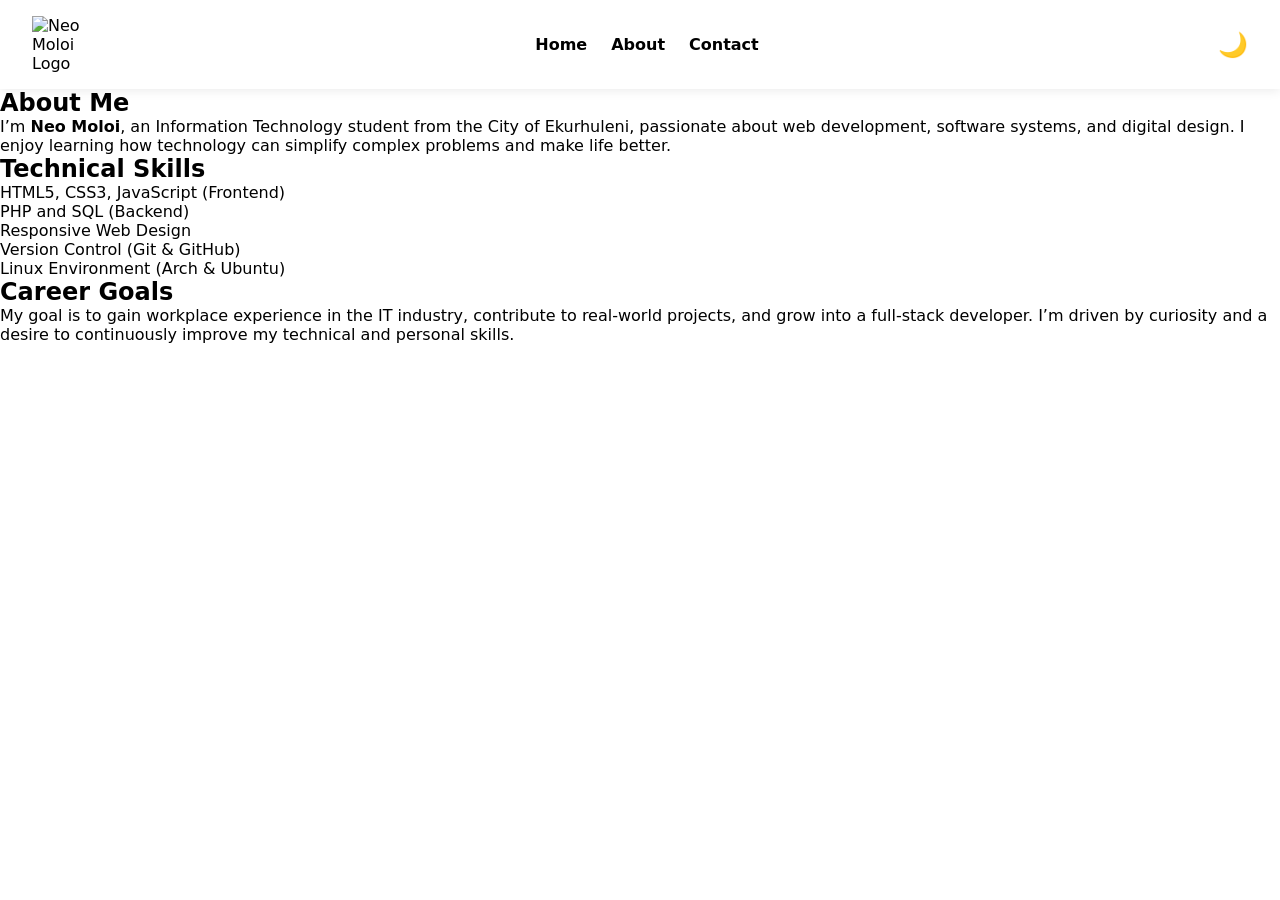
==== about.html @ 7deb3d25 "Modified about.html Reused the head, header tags from index with a few modifications and added a pre" ====
<!--
    Student Number: 221752137 (NV Moloi)
    Module: Web Development 3.2 (AIWEY3A)
    Examiner: Mr N Leduma
    Due Date: 31 October 2025
-->


<!-- REUSED HEAD & HEADER -->
<!DOCTYPE html>
<html lang="en" data-theme="auto">
    <head>
        <meta charset="UTF-8">
        <meta name="viewport" content="width=device-width, initial-scale=1.0">
        <title>About | Neo Moloi Portfolio</title>
        <link rel="stylesheet" href="assets/css/style.css">
        <script defer src="assets/js/theme.js"></script>
        <script defer src="assets/js/script.js"></script>
    </head>

    <body>
        <header class="site-header">
            <a href="index.html" class="logo">
                <img src="assets/images/logo.svg" alt="Neo Moloi Logo" id="logo">
            </a>
          
            <nav class="navbar">
                <ul id="nav-list">
                    <li><a href="index.html">Home</a></li>
                    <li><a href="about.html" class="active">About</a></li>
                    <li><a href="contact.html">Contact</a></li>
                </ul>
            </nav>
          
            <button class="menu-toggle" id="menu-toggle" aria-label="Toggle menu">☰</button>
            <button class="theme-toggle" id="theme-toggle" aria-label="Switch theme">🌙</button>
        </header>

        <main class="about">
            <section class="about-intro">
                <h1>About Me</h1>
                <p>
                    I’m <strong>Neo Moloi</strong>, an Information Technology student from the City of Ekurhuleni, 
                    passionate about web development, software systems, and digital design. 
                    I enjoy learning how technology can simplify complex problems and make life better.
                </p>
            </section>

            <section class="skills">
                <h2>Technical Skills</h2>
                    <ul>
                      <li>HTML5, CSS3, JavaScript (Frontend)</li>
                      <li>PHP and SQL (Backend)</li>
                      <li>Responsive Web Design</li>
                      <li>Version Control (Git & GitHub)</li>
                      <li>Linux Environment (Arch & Ubuntu)</li>
                    </ul>
            </section>

            <section class="goals">
                <h2>Career Goals</h2>
                <p>
                  My goal is to gain workplace experience in the IT industry, contribute to real-world 
                  projects, and grow into a full-stack developer. I’m driven by curiosity and a desire 
                  to continuously improve my technical and personal skills.
                </p>
            </section>

        </main>
    </body>
</html>
---- assets/css/style.css ----
/* 
    Student Number: 221752137 (NV Moloi)
    Module: Web Development 3.2 (AIWEY3A)
    Examiner: Mr N Leduma
    Due Date: 31 October 2025 
*/

* {
    margin: 0;
    padding: 0;
    box-sizing: border-box;
}

/* Using root for light/dark theme and global variables*/
:root {
    
      /*Light theme*/
     --bg-light: #f5f7fb;
     --text-light: #1a1a1a;
     --accent-light: #7b5cff;
     --accent2-light: #00e0c8; /*added a secondary accent for BG gradient*/
     --card-light: #ffffff;

    /*Dark theme*/
    --bg-dark: #0b0f14;
    --text-dark: #e6eef3;
    --accent-dark: #00e0c8;
    --accent2-dark: #8515b1;
    --card-dark: #101820;

    --font-main: "Poppins", system-ui, sans-serif;
    --transition: 0.3s ease;
}

/*light/dark theme to auto apply according to chosen theme*/
[data-theme="light"] {
    --bg: var(--bg-light);
    --text: var(--text-light);
    --accent: var(--accent-light);
    --accent2: var(--accent2-light);
    --card: var(--card-light);
}

[data-theme="dark"] {
    --bg: var(--bg-dark);
    --text: var(--text-dark);
    --accent: var(--accent-dark);
    --accent2: var(--accent2-dark);
    --card: var(--card-dark);
}

/*--GLOBAL DECLARATIONS--*/

body {
    font-family: var(--font-main);
    color: var(--text);
    background: var(--bg);
    min-height: 100vh;
    display: flex;
    flex-direction: column; 
    transition: background var(--transition), color var(--transition);
}

a {
    color: var(--accent);
    text-decoration: none;
    transition: color var(--transition);
}

a:hover {
    color: var(--accent2);
}

img {
    max-width: 100%;
    height: auto;
}

/*--HEADER--*/

.site-header {
    background: var(--card);
    display: flex;
    align-items: center;
    justify-content: space-between;
    padding: 1rem 2rem;
    box-shadow: 0 2px 10px rgba(0, 0, 0, 0.08);
    position: sticky;
    top: 0;
    z-index: 100;
}

/*added for logo*/
.logo img {
    width: 60px;
    height: auto;
    display: block;
}

.navbar ul {
    list-style: none;
    display: flex;
    gap: 1.5rem;
}

.navbar a {
    font-weight: 600;
    color: var(--text);
    position: relative;
}

.navbar a::after {
    content: "";
    position: absolute;
    left: 0;
    bottom: -4px;
    width: 0;
    height: 2px;
    background: var(--accent);
    transition: width var(--transition);
}

.navbar a:hover::after, 
.navbar a.active::after {
    width: 100%;
}

.menu-toggle {
    display: none;
    background: none;
    border: none;
    font-size: 1.8rem;
    color: var(--text);
    cursor: pointer;
}

/*makes the navbar appear as menu icon on mobile devices*/
@media (max-width: 768px) {
    .menu-toggle {
        display: block;
  }

    .navbar ul {
        flex-direction: column;
        align-items: center;
        background: var(--card);
        position: absolute;
        top: 70px;
        left: 0;
        right: 0;
        display: none;
        padding: 1rem 0;
  }

    .navbar ul.show {
        display: flex;
  }
}

.theme-toggle {
    background: none; /*remove default button backdround and borger*/
    border: none;
    font-size: 1.5rem;
    margin-left: 1rem;
    cursor: pointer;
    color: var(--text);
    transition: transform 0.5s ease;
}

.theme-toggle:hover {
    transform: rotate(20deg);
}

/*Mobile view*/
@media (max-width: 768px) {
    .theme-toggle {
        position: absolute;
        top: 18px;
        right: 50px;
    }
}

/*--HERO SECTION--*/
.hero {
    text-align: center;
    padding: 5rem 2rem;
    background: linear-gradient(
        135deg,
        var(--accent) 0%,
        var(--accent2) 100%
    );
    /*color: #fff;*/
}

.hero h1 {
    font-size: 2.5rem;
    margin-bottom: 1rem;
}

.hero p {
    font-size: 1.1rem;
    margin-bottom: 2rem;
    max-width: 600px;
    margin-inline: auto;
}

.btn {
    background: #fff;
    color: var(--accent);
    padding: 0.8rem 1.6rem;
    border-radius: 6px;
    font-weight: 600;
    transition: all var(--transition);
}
 .btn:hover {
    background: var(--accent2);
    color: #fff;
 }

 /*--FOOTER--*/
 .site-footer {
    background: var(--card);
    text-align: center;
    padding: 1.5rem;
    margin-top: auto;
    font-size: 0.9rem;
    box-shadow: 0 -2px 10px rgba(0, 0, 0, 0.05);
 }
 
 .site-footer .socials {
    margin-top: 0.5rem;
 }

 .site-footer .socials a {
    margin: 0 8px;
    font-size: 1.2rem;
    transition: transform var(--transition);
 }

 .site-footer .socials a:hover {
    transform: translate(-3px);
 }

 /*--SITE RESPONSIVE--*/
@media (max-width: 768px) {
    .navbar ul {
        flex-direction: column;
        align-items: center;
        background: var(--card);
        position: absolute;
        top: 80px;
        left: 0;
        right: 0;
        display: none;
    }
    .navbar ul.show {
        display: flex;
    }
}
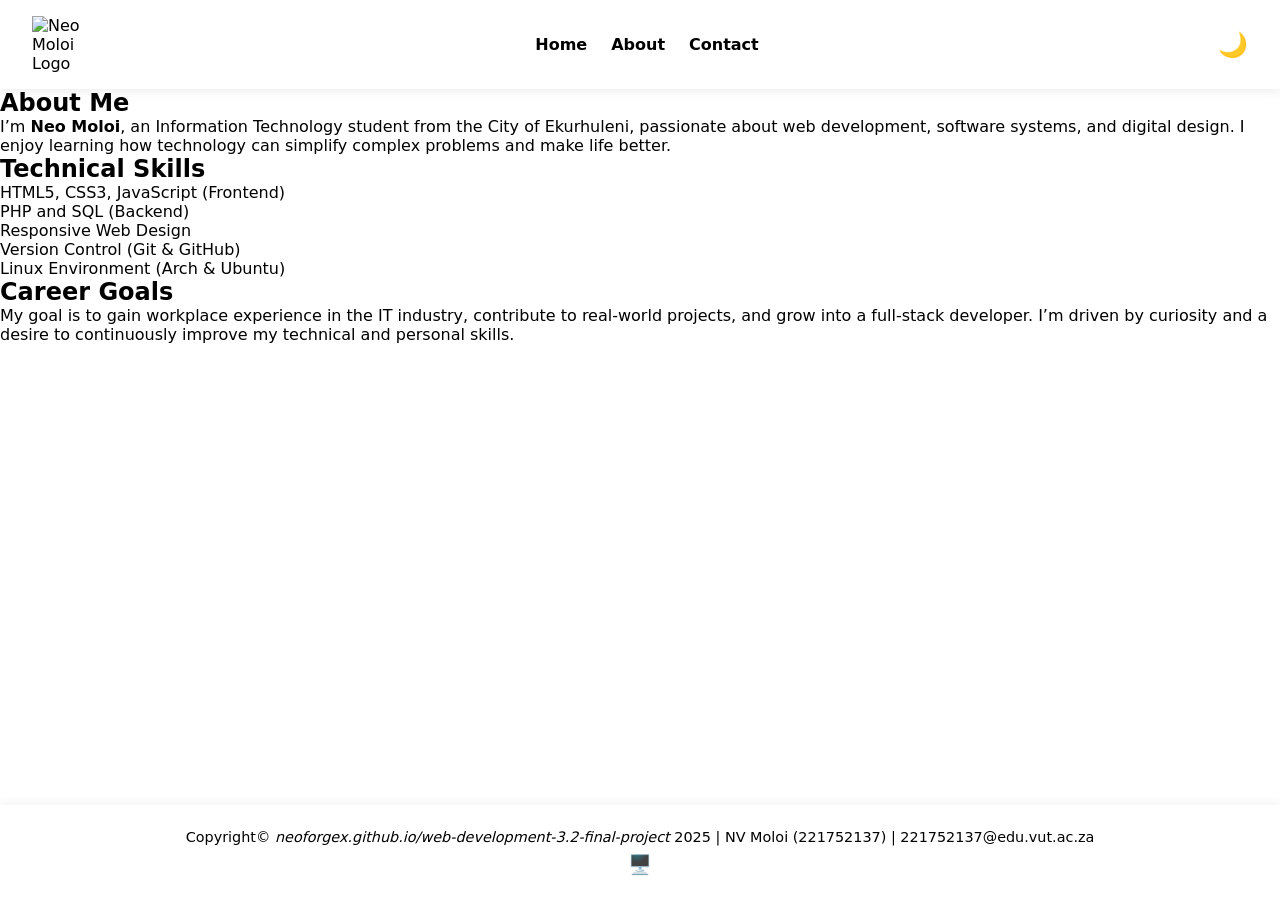
==== commit 7a2c96fa: "Reused index footer on about" ====
--- a/about.html
+++ b/about.html
@@ -67,5 +67,14 @@
             </section>
 
         </main>
+
+        <!-- REUSED INDEX FOOTER (MUST BE THE SAME ACROSS ALL PAGES!) -->
+        <footer class="site-footer">
+            <p>Copyright&copy; <em>neoforgex.github.io/web-development-3.2-final-project</em> 2025 | NV Moloi (221752137) | <a href="mailto:221752137@edu.vut.ac.za">221752137@edu.vut.ac.za</a> </p>
+        
+            <div class="socials">
+                <a href="https://github.com/neoForgeX/web-development-3.2-final-project" aria-label="GitHub">🖥️</a>
+            </div>
+        </footer>
     </body>
 </html>
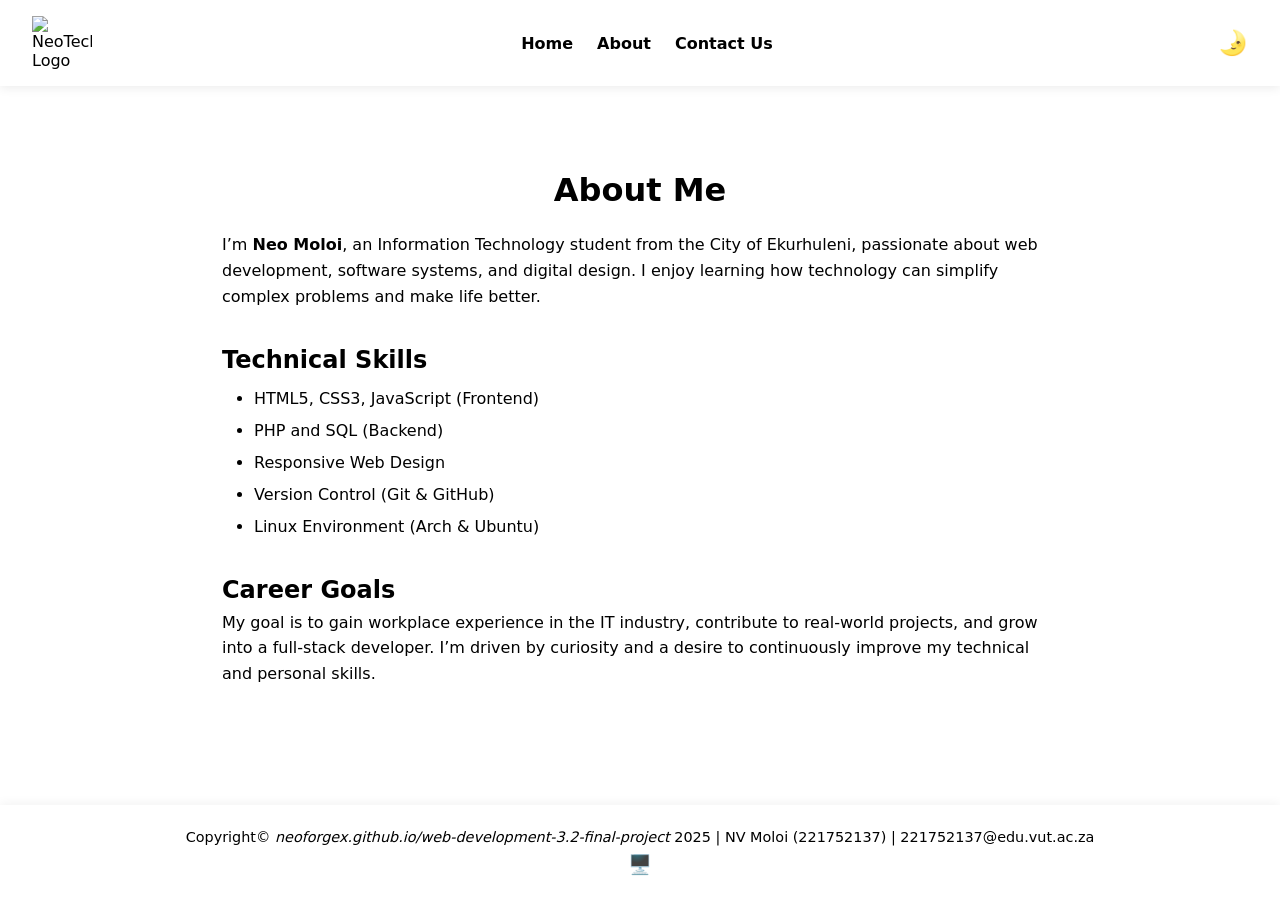
==== commit ce3d3bab: "Final touches on about" ====
--- a/about.html
+++ b/about.html
@@ -21,19 +21,28 @@
     <body>
         <header class="site-header">
             <a href="index.html" class="logo">
-                <img src="assets/images/logo.svg" alt="Neo Moloi Logo" id="logo">
+                <img src="assets/images/logo.svg" alt="NeoTech Logo" id="logo">
             </a>
           
             <nav class="navbar">
                 <ul id="nav-list">
                     <li><a href="index.html">Home</a></li>
                     <li><a href="about.html" class="active">About</a></li>
-                    <li><a href="contact.html">Contact</a></li>
+                    <li><a href="contact.html">Contact Us</a></li>
                 </ul>
             </nav>
           
-            <button class="menu-toggle" id="menu-toggle" aria-label="Toggle menu">☰</button>
-            <button class="theme-toggle" id="theme-toggle" aria-label="Switch theme">🌙</button>
+            <!--
+            Add Mobile Menu button as per project requirements.
+            Icons from piliapp.com/symbol/menu/
+            -->
+            <button class="menu-toggle" id="menu-toggle" aria-label="Toggle Menu">☰</button>
+
+            <!--
+            Add dark/light button to showcase html manipulation using javascript
+            Icons from piliapp.com/emoji/list/moon
+            -->
+            <button class="theme-toggle" id="theme-toggle" aria-label="Switch Theme">🌛</button>
         </header>
 
         <main class="about">
--- a/assets/css/style.css
+++ b/assets/css/style.css
@@ -15,11 +15,11 @@
 :root {
     
       /*Light theme*/
-     --bg-light: #f5f7fb;
-     --text-light: #1a1a1a;
-     --accent-light: #7b5cff;
-     --accent2-light: #00e0c8; /*added a secondary accent for BG gradient*/
-     --card-light: #ffffff;
+    --bg-light: #f5f7fb;
+    --text-light: #1a1a1a;
+    --accent-light: #7b5cff;
+    --accent2-light: #00e0c8; /*added a secondary accent for BG gradient*/
+    --card-light: #ffffff;
 
     /*Dark theme*/
     --bg-dark: #0b0f14;
@@ -256,4 +256,38 @@
     .navbar ul.show {
         display: flex;
     }
+}
+
+/*ABOUT PAGE STYLE*/
+
+.about {
+  padding: 4rem 2rem;
+  max-width: 900px;
+  margin: auto;
+  line-height: 1.6;
+}
+
+.about h1 {
+    font-size: 2rem;
+    color: var(--accent);
+    margin-bottom: 1rem;
+    text-align: center;
+}
+
+.about p {
+    margin-bottom: 1.5rem;
+}
+
+.skills, .goals {
+    margin-top: 2rem;
+}
+
+.skills ul {
+    list-style: disc;
+    margin-left: 2rem;
+    color: var(--text)
+}
+
+.skills li {
+    margin: 0.4rem 0;
 }
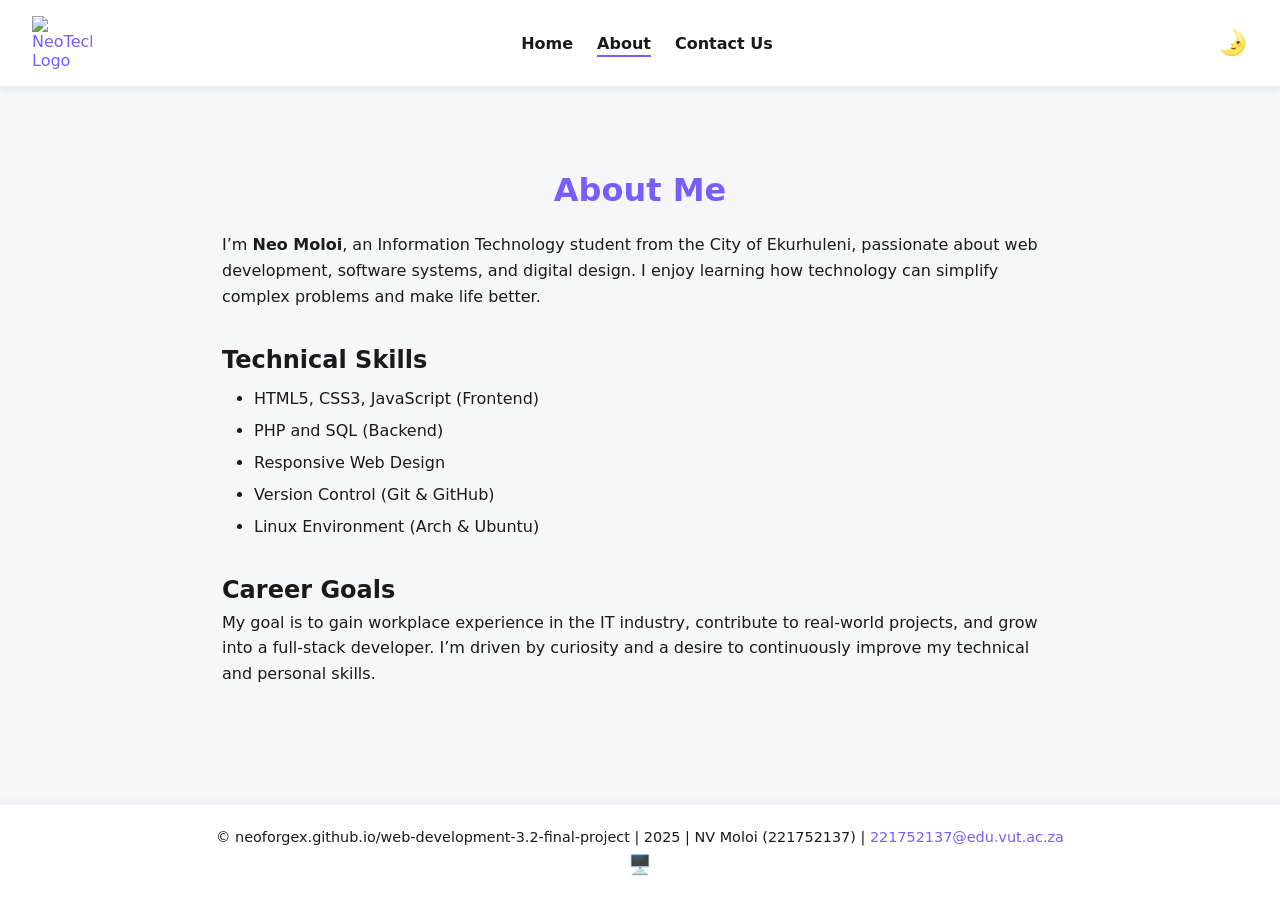
==== commit e5e2aa23: "Added documentation pictures" ====
--- a/about.html
+++ b/about.html
@@ -79,7 +79,7 @@
 
         <!-- REUSED INDEX FOOTER (MUST BE THE SAME ACROSS ALL PAGES!) -->
         <footer class="site-footer">
-            <p>Copyright&copy; <em>neoforgex.github.io/web-development-3.2-final-project</em> 2025 | NV Moloi (221752137) | <a href="mailto:221752137@edu.vut.ac.za">221752137@edu.vut.ac.za</a> </p>
+            <p>&copy; neoforgex.github.io/web-development-3.2-final-project | 2025 | NV Moloi (221752137) | <a href="mailto:221752137@edu.vut.ac.za">221752137@edu.vut.ac.za</a> </p>
         
             <div class="socials">
                 <a href="https://github.com/neoForgeX/web-development-3.2-final-project" aria-label="GitHub">🖥️</a>
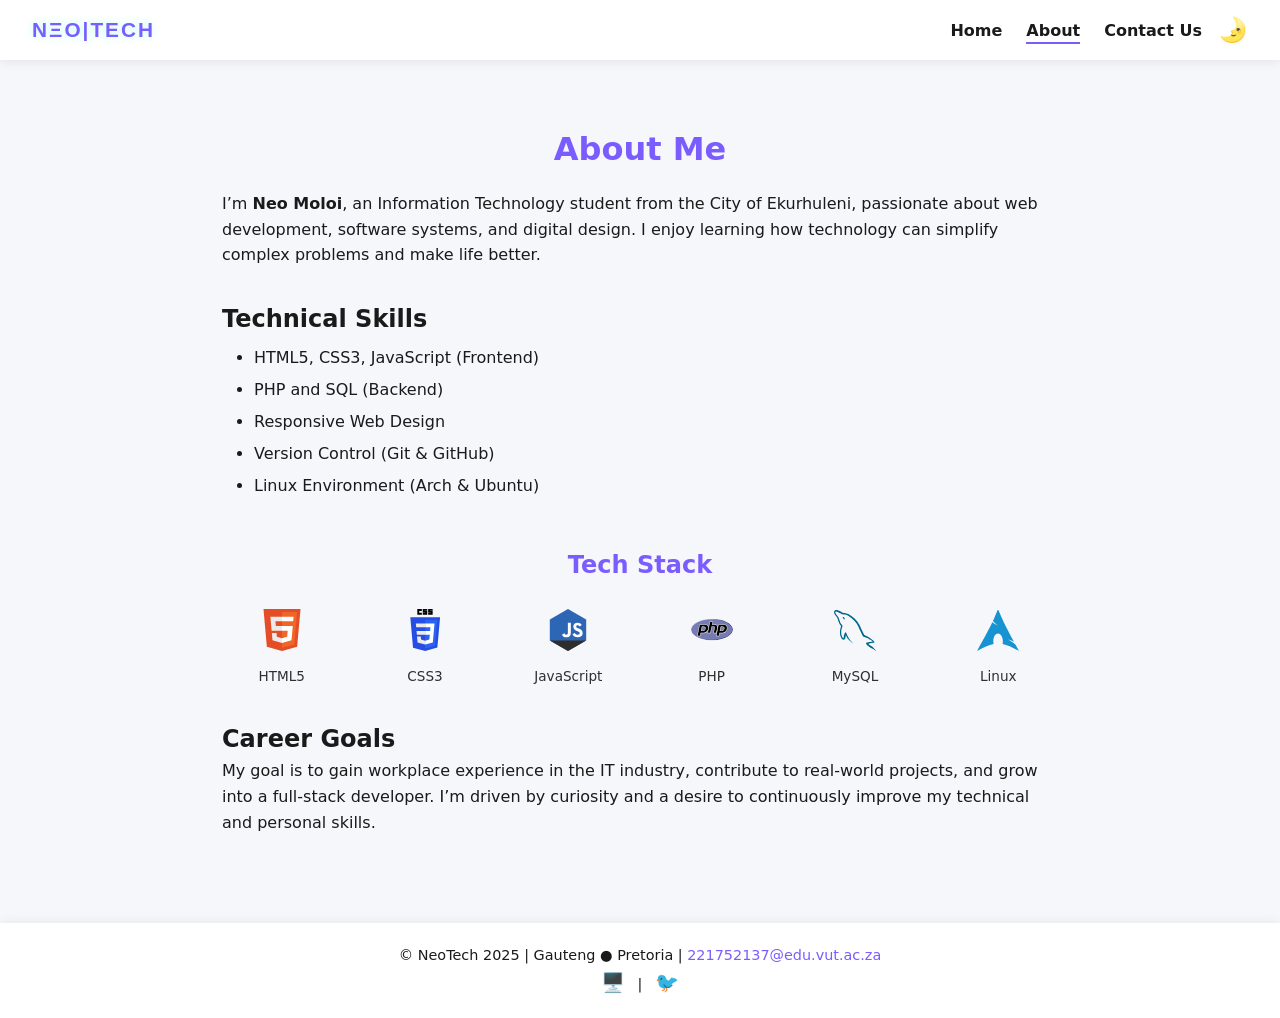
==== commit a33088fb: "Final touches: Added tech stack icons and modified nav bar logo. Changed it to a text logo." ====
--- a/about.html
+++ b/about.html
@@ -20,9 +20,8 @@
 
     <body>
         <header class="site-header">
-            <a href="index.html" class="logo">
-                <img src="assets/images/logo.svg" alt="NeoTech Logo" id="logo">
-            </a>
+            <a href="index.html" class="logo-text">NΞO|TECH</a>
+
           
             <nav class="navbar">
                 <ul id="nav-list">
@@ -46,7 +45,7 @@
         </header>
 
         <main class="about">
-            <section class="about-intro">
+            <section class="about-intro reveal">
                 <h1>About Me</h1>
                 <p>
                     I’m <strong>Neo Moloi</strong>, an Information Technology student from the City of Ekurhuleni, 
@@ -55,7 +54,7 @@
                 </p>
             </section>
 
-            <section class="skills">
+            <section class="skills reveal">
                 <h2>Technical Skills</h2>
                     <ul>
                       <li>HTML5, CSS3, JavaScript (Frontend)</li>
@@ -66,7 +65,44 @@
                     </ul>
             </section>
 
-            <section class="goals">
+            <section class="tech reveal">
+                <h2>Tech Stack</h2>
+                <div class="tech-icons">
+                
+                    <div class="tech-item">
+                        <img src="assets/icons/html.svg" alt="HTML5">
+                        <span>HTML5</span>
+                    </div>
+              
+                    <div class="tech-item">
+                        <img src="assets/icons/css.svg" alt="CSS3">
+                        <span>CSS3</span>
+                    </div>
+              
+                    <div class="tech-item">
+                        <img src="assets/icons/js.svg" alt="JavaScript">
+                        <span>JavaScript</span>
+                    </div>
+              
+                    <div class="tech-item">
+                        <img src="assets/icons/php.svg" alt="PHP">
+                        <span>PHP</span>
+                    </div>
+              
+                    <div class="tech-item">
+                        <img src="assets/icons/mysql.svg" alt="MySQL">
+                        <span>MySQL</span>
+                    </div>
+              
+                    <div class="tech-item">
+                        <img src="assets/icons/linux.svg" alt="Linux">
+                        <span>Linux</span>
+                    </div>
+
+                </div>
+            </section>
+
+            <section class="goals reveal">
                 <h2>Career Goals</h2>
                 <p>
                   My goal is to gain workplace experience in the IT industry, contribute to real-world 
@@ -79,10 +115,10 @@
 
         <!-- REUSED INDEX FOOTER (MUST BE THE SAME ACROSS ALL PAGES!) -->
         <footer class="site-footer">
-            <p>&copy; neoforgex.github.io/web-development-3.2-final-project | 2025 | NV Moloi (221752137) | <a href="mailto:221752137@edu.vut.ac.za">221752137@edu.vut.ac.za</a> </p>
+            <p>&copy; NeoTech 2025 | Gauteng ● Pretoria | <a href="mailto:221752137@edu.vut.ac.za">221752137@edu.vut.ac.za</a> </p>
         
             <div class="socials">
-                <a href="https://github.com/neoForgeX/web-development-3.2-final-project" aria-label="GitHub">🖥️</a>
+                <a href="https://github.com/neoForgeX/web-development-3.2-final-project" aria-label="GitHub">🖥️</a> | <a href="https://github.com/neoForgeX/web-development-3.2-final-project" aria-label="GitHub">🐦</a>
             </div>
         </footer>
     </body>
--- a/assets/css/style.css
+++ b/assets/css/style.css
@@ -91,10 +91,36 @@
 }
 
 /*added for logo*/
-.logo img {
-    width: 60px;
-    height: auto;
-    display: block;
+.logo-text {
+    font-family: "Poppins", sans-serif;
+    font-weight: 700;
+    font-size: 1.3rem;
+    letter-spacing: 2px;
+    color: var(--accent);
+    text-decoration: none;
+    transition: 0.3s ease;
+    text-shadow: 0 0 8px rgba(0,255,200,0.3);
+}
+
+.logo-text:hover {
+    color: var(--text);
+    text-shadow: 0 0 12px rgba(0,255,200,0.6);
+    transform: translateY(-2px);
+}
+
+/*logo for mobile*/
+.site-header .logo-text {
+    margin-right: auto;
+}
+
+/*Logo loadup animation*/
+@keyframes neonPulse {
+  0%, 100% { text-shadow: 0 0 0 rgba(0,255,200,0); }
+  50% { text-shadow: 0 0 12px rgba(0,255,200,0.6); }
+}
+
+body.loaded .logo-text {
+  animation: neonPulse 4s ease-in-out 1;
 }
 
 .navbar ul {
@@ -290,4 +316,175 @@
 
 .skills li {
     margin: 0.4rem 0;
-}+}
+
+/* CONTACT PAGE */
+
+.contact {
+  max-width: 600px;
+  margin: 4rem auto;
+  padding: 2rem;
+  background: var(--card);
+  border-radius: 10px;
+  box-shadow: 0 0 20px rgba(0,0,0,0.05);
+}
+
+.contact h1 {
+  color: var(--accent);
+  text-align: center;
+  margin-bottom: 1rem;
+}
+
+.contact-form {
+  display: flex;
+  flex-direction: column;
+  gap: 1rem;
+}
+
+.contact-form label {
+  font-weight: 600;
+}
+
+.contact-form input,
+.contact-form textarea {
+  padding: 0.7rem;
+  border: 1px solid rgba(0,0,0,0.1);
+  border-radius: 6px;
+  font-family: var(--font-main);
+  font-size: 1rem;
+  background: var(--bg);
+  color: var(--text);
+}
+
+.contact-form button {
+  align-self: flex-start;
+}
+
+.status {
+  margin-top: 0.8rem;
+  font-size: 0.95rem;
+}
+.status.success { color: green; }
+.status.error { color: red; }
+
+
+/* 
+ Animations
+ Page load fade 
+*/
+body {
+  opacity: 0;
+  transform: translateY(20px);
+  transition: opacity 0.8s ease, transform 0.8s ease;
+}
+body.loaded {
+  opacity: 1;
+  transform: translateY(0);
+}
+
+/* Scroll reveal */
+.reveal {
+  opacity: 0;
+  transform: translateY(40px);
+  transition: opacity 0.8s ease, transform 0.8s ease;
+}
+.reveal.visible {
+  opacity: 1;
+  transform: translateY(0);
+}
+
+/* QR Code section on home */
+.hero {
+    display: flex;
+    flex-direction: column;
+    align-items: center;
+    gap: 2rem;
+    text-align: center;
+}
+
+.qr-box {
+    display: flex;
+    flex-direction: column;
+    align-items: center;
+    gap: .5rem;
+}
+
+.qr-img {
+    width: 140px;
+    height: auto;
+    border-radius: 8px;
+    padding: 8px;
+    background: var(--card);
+    box-shadow: 0 0 15px rgba(0,0,0,0.1);
+}
+
+/* For desktop layout */
+@media (min-width: 768px) {
+    .hero {
+        flex-direction: row;
+        justify-content: space-between;
+        text-align: left;
+    }
+
+    .qr-img {
+        width: 160px;
+    }
+}
+
+/*Pulsing effect*/
+.qr-img {
+  animation: qrPulse 3s ease-in-out infinite;
+}
+
+@keyframes qrPulse {
+  0% {
+    transform: scale(1);
+    box-shadow: 0 0 10px rgba(0,0,0,0.1);
+  }
+  50% {
+    transform: scale(1.03);
+    box-shadow: 0 0 18px rgba(0,0,0,0.15);
+  }
+  100% {
+    transform: scale(1);
+    box-shadow: 0 0 10px rgba(0,0,0,0.1);
+  }
+}
+
+/*TECH STACK ICONS*/
+.tech {
+  margin-top: 3rem;
+}
+
+.tech h2 {
+  color: var(--accent);
+  margin-bottom: 1.5rem;
+  text-align: center;
+}
+
+.tech-icons {
+  display: grid;
+  grid-template-columns: repeat(auto-fit, minmax(90px, 1fr));
+  gap: 1.5rem;
+  justify-items: center;
+  text-align: center;
+}
+
+.tech-item img {
+  width: 42px;
+  height: 42px;
+  transition: transform .3s ease, filter .3s ease;
+}
+
+.tech-item span {
+  margin-top: .5rem;
+  font-size: .85rem;
+  display: block;
+  opacity: .9;
+}
+
+/* Hover effect*/
+.tech-item:hover img {
+  transform: scale(1.12);
+  filter: drop-shadow(0 0 6px var(--accent));
+}
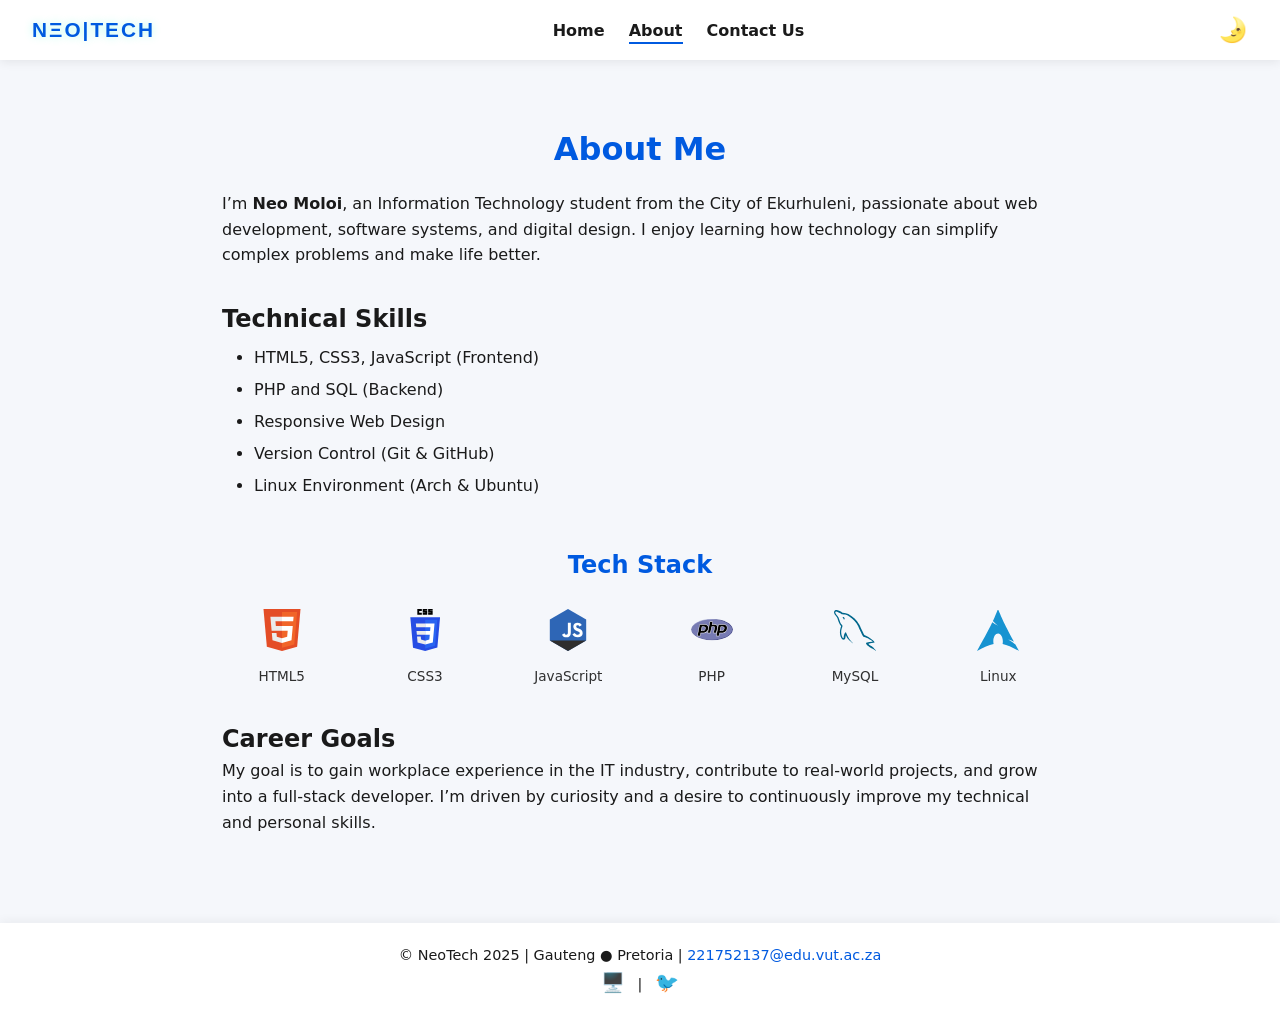
==== commit c30a206f: "Ran sites through w3c validator Had to replace all lang="us" to lang="uk"" ====
--- a/about.html
+++ b/about.html
@@ -8,7 +8,7 @@
 
 <!-- REUSED HEAD & HEADER -->
 <!DOCTYPE html>
-<html lang="en" data-theme="auto">
+<html lang="uk" data-theme="auto">
     <head>
         <meta charset="UTF-8">
         <meta name="viewport" content="width=device-width, initial-scale=1.0">
--- a/assets/css/style.css
+++ b/assets/css/style.css
@@ -17,15 +17,15 @@
       /*Light theme*/
     --bg-light: #f5f7fb;
     --text-light: #1a1a1a;
-    --accent-light: #7b5cff;
-    --accent2-light: #00e0c8; /*added a secondary accent for BG gradient*/
+    --accent-light: #005ae0;
+    --accent2-light: #ffbf00; /*added a secondary accent for BG gradient*/
     --card-light: #ffffff;
 
     /*Dark theme*/
     --bg-dark: #0b0f14;
     --text-dark: #e6eef3;
-    --accent-dark: #00e0c8;
-    --accent2-dark: #8515b1;
+    --accent-dark: #ffbf00;
+    --accent2-dark: #005ae0;
     --card-dark: #101820;
 
     --font-main: "Poppins", system-ui, sans-serif;
@@ -101,28 +101,13 @@
     transition: 0.3s ease;
     text-shadow: 0 0 8px rgba(0,255,200,0.3);
 }
-
 .logo-text:hover {
     color: var(--text);
     text-shadow: 0 0 12px rgba(0,255,200,0.6);
     transform: translateY(-2px);
 }
 
-/*logo for mobile*/
-.site-header .logo-text {
-    margin-right: auto;
-}
-
-/*Logo loadup animation*/
-@keyframes neonPulse {
-  0%, 100% { text-shadow: 0 0 0 rgba(0,255,200,0); }
-  50% { text-shadow: 0 0 12px rgba(0,255,200,0.6); }
-}
-
-body.loaded .logo-text {
-  animation: neonPulse 4s ease-in-out 1;
-}
-
+/*Menu*/
 .navbar ul {
     list-style: none;
     display: flex;
@@ -242,6 +227,105 @@
     background: var(--accent2);
     color: #fff;
  }
+
+ /* PORTFOLIO SECTION */
+.portfolio {
+  padding: 4rem 2rem;
+  max-width: 1100px;
+  margin: auto;
+  text-align: center;
+}
+
+.portfolio h2 {
+  font-size: 2rem;
+  margin-bottom: 2rem;
+  color: var(--accent);
+}
+
+.projects-grid {
+  display: flex;
+  gap: 1.5rem;
+  grid-template-columns: repeat(auto-fit, minmax(280px, 1fr));
+}
+
+.project-card {
+  position: relative;
+  cursor: pointer;
+  border-radius: 10px;
+  overflow: hidden;
+  background: var(--card);
+  box-shadow: 0 4px 15px rgba(0, 0, 0, 0.08);
+  transition: transform 0.3s ease;
+}
+
+.project-card:hover {
+  transform: translateY(-6px);
+}
+
+.project-card img {
+  width: 100%;
+  height: 200px;
+  object-fit: cover;
+  display: block;
+}
+
+.overlay {
+  position: absolute;
+  bottom: 0;
+  width: 100%;
+  padding: 0.8rem;
+  background: rgba(0,0,0,0.65);
+  color: #fff;
+  font-weight: 600;
+  opacity: 0;
+  transform: translateY(100%);
+  transition: 0.3s ease;
+  text-align: center;
+}
+
+.project-card:hover .overlay {
+  opacity: 1;
+  transform: translateY(0);
+}
+
+/* ===== Modal ===== */
+.modal-bg {
+  position: fixed;
+  top: 0; left: 0;
+  width:100%; height:100%;
+  background: rgba(0,0,0,0.7);
+  display: none;
+  align-items: center;
+  justify-content: center;
+  z-index: 1000;
+}
+
+.modal {
+  background: var(--card);
+  padding: 2rem;
+  border-radius: 10px;
+  width: 90%;
+  max-width: 500px;
+}
+
+.modal h3 {
+  margin-bottom: 0.5rem;
+}
+
+.modal p {
+  margin-bottom: 1rem;
+}
+
+.modal .btn-close {
+  margin-top: 1rem;
+  background: var(--accent);
+  color: #fff;
+  border: none;
+  padding: 0.6rem 1.2rem;
+  border-radius: 6px;
+  cursor: pointer;
+}
+
 
  /*--FOOTER--*/
  .site-footer {
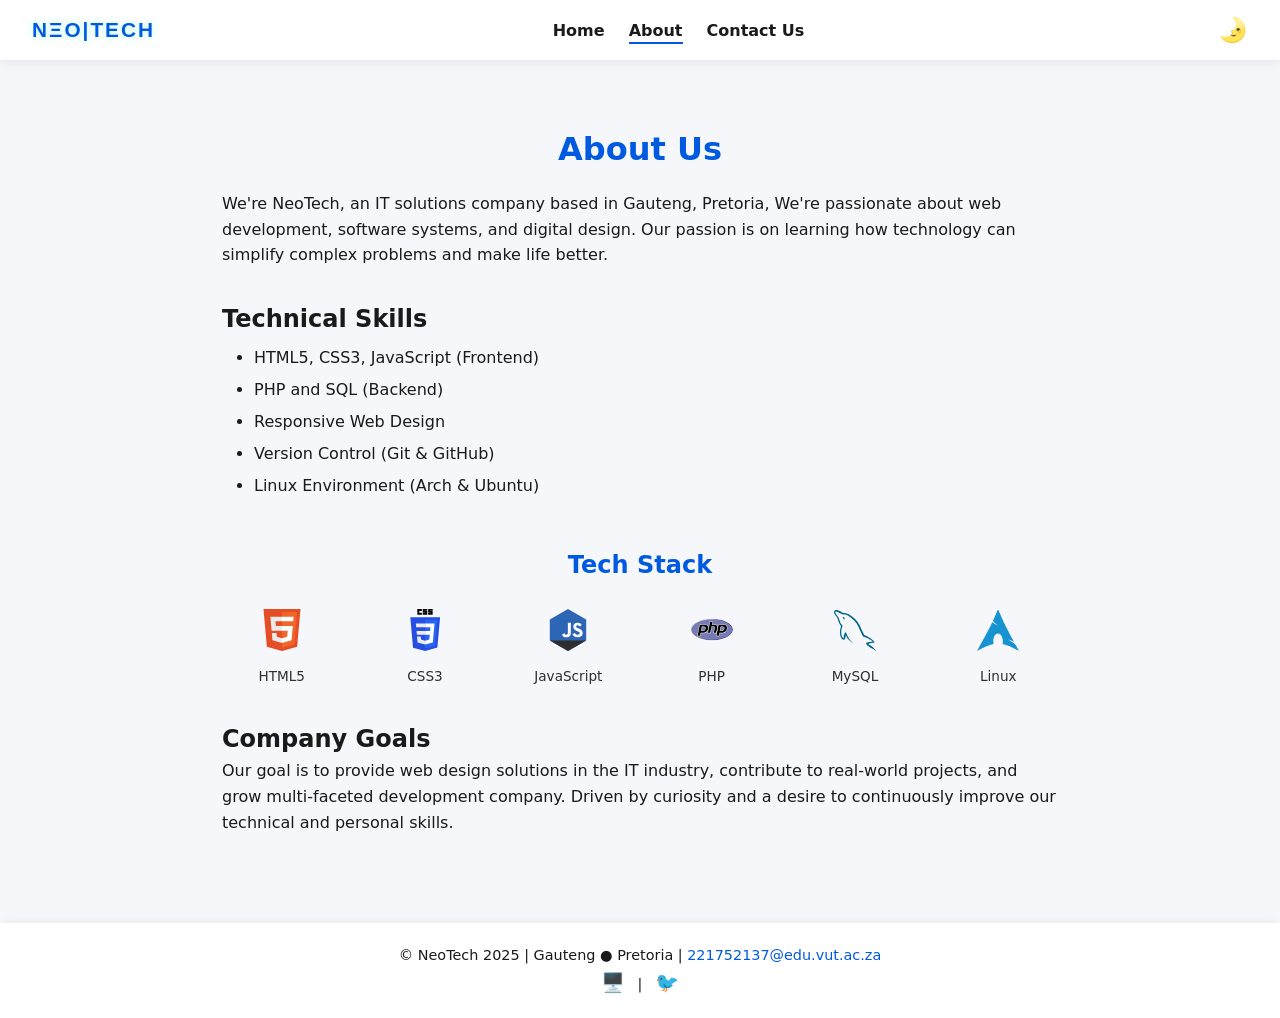
==== commit 47be01ca: "Change personal content to company content" ====
--- a/about.html
+++ b/about.html
@@ -46,11 +46,11 @@
 
         <main class="about">
             <section class="about-intro reveal">
-                <h1>About Me</h1>
+                <h1>About Us</h1>
                 <p>
-                    I’m <strong>Neo Moloi</strong>, an Information Technology student from the City of Ekurhuleni, 
-                    passionate about web development, software systems, and digital design. 
-                    I enjoy learning how technology can simplify complex problems and make life better.
+                    We're NeoTech, an IT solutions company based in Gauteng, Pretoria, 
+                    We're passionate about web development, software systems, and digital design. 
+                    Our passion is on learning how technology can simplify complex problems and make life better.
                 </p>
             </section>
 
@@ -103,11 +103,11 @@
             </section>
 
             <section class="goals reveal">
-                <h2>Career Goals</h2>
+                <h2>Company Goals</h2>
                 <p>
-                  My goal is to gain workplace experience in the IT industry, contribute to real-world 
-                  projects, and grow into a full-stack developer. I’m driven by curiosity and a desire 
-                  to continuously improve my technical and personal skills.
+                  Our goal is to provide web design solutions in the IT industry, contribute to real-world 
+                  projects, and grow multi-faceted development company. Driven by curiosity and a desire 
+                  to continuously improve our technical and personal skills.
                 </p>
             </section>
 
